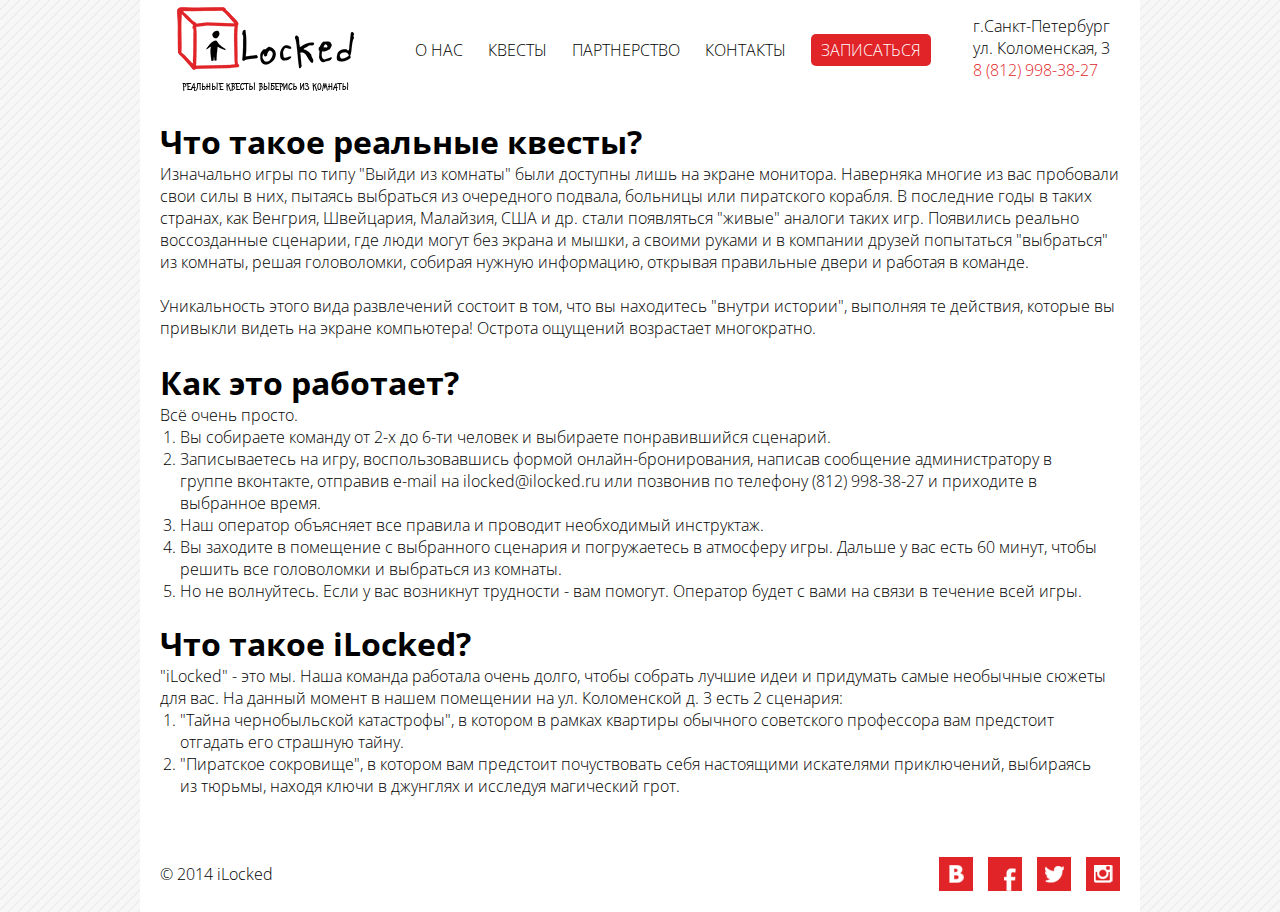
==== about.html @ a3a87076 "2" ====
<!DOCTYPE html>
<html>
<head>
	<meta http-equiv="Content-Type" content="text/html; charset=UTF-8">
	<title>iLocked - реальные квесты</title>

	<meta property="og:title" content="iLocked"/>
	<meta property="og:type" content="website"/>
	<meta property="og:url" content="http://www.ilocked.ru/"/>
	<meta property="og:site_name" content="iLocked"/>
	<meta property="og:description" content="ilocked - реальные квесты"/>

	<meta name="SKYPE_TOOLBAR" content="SKYPE_TOOLBAR_PARSER_COMPATIBLE"/>

	<meta name="title" content="iLocked - реальные квесты" />
	<meta name="keywords" content="escape game, escape room, exit game, quest, выйди из комнаты, интеллектуальные игры в санкт-петербурге, квесты, квесты оффлайн, спб, развлечения, реальные квесты питер, эскейпрум, выйти из комнаты, выбраться из комнаты, побег из комнаты, эскейп рум"/>
	<meta name="description" content="iLocked - реальные квесты выберись из комнаты"/>

	<meta name="viewport" content="width=device-width" />
	<meta name="robots" content="index, follow" />
	<meta name="revisit" content="7" />
	<meta name="document-state" content="dynamic" />
	<meta http-equiv="content-language" content="ru" />
	<meta http-equiv="X-UA-Compatible" content="IE=edge,chrome=1" />

	<link rel="canonical" href="http://www.ilocked.ru/"/>
	<link rel="shortcut icon" href="./img/fav.ico" type="image/png"/>
	<link href="./css/main.css" media="screen" rel="stylesheet" type="text/css">
 </head>
<body>
<div class="main">
	<div class="header">
		<div class="logo"></div>
		<div class="topmenu">
			<ul>
				<li class="menuitem"><a href="./about.html">о нас</a></li>
				<li class="menuitem"><a href="./quests.html">квесты</a></li>
				<li class="menuitem"><a href="./partner.html">партнерство</a></li>
				<li class="menuitem"><a href="./contacts.html">контакты</a></li>
				<li class="menuitem"><a class="booking" href="./booking.html">записаться</a></li>
			</ul>
		</div>
		<div class="topinfo">
			<p>г.Санкт-Петербург</p>
			<p>ул. Коломенская, 3</p>
			<p class="red">8 (812) 998-38-27</p>
		</div>
	</div>
	<div class="content">
		<div class="underconstraction"></div>
		<div class="about-text">
			<h1>Что такое реальные квесты?</h1>
			<p>Изначально игры по типу "Выйди из комнаты" были доступны лишь на экране монитора. Наверняка многие из вас пробовали свои силы в них, пытаясь выбраться из очередного подвала, больницы или пиратского корабля. В последние годы в таких странах, как Венгрия, Швейцария, Малайзия, США и др. стали появляться "живые" аналоги таких игр. Появились реально воссозданные сценарии, где люди могут без экрана и мышки, а своими руками и в компании друзей попытаться "выбраться" из комнаты, решая головоломки, собирая нужную информацию, открывая правильные двери и работая в команде.</p><br>
			<p>Уникальность этого вида развлечений состоит в том, что вы находитесь "внутри истории", выполняя те действия, которые вы привыкли видеть на экране компьютера! Острота ощущений возрастает многократно.</p><br>
			<h1>Как это работает?</h1>
			Всё очень просто.
			<ol>
			<li>Вы собираете команду от 2-х до 6-ти человек и выбираете понравившийся сценарий.</li>
			<li>Записываетесь на игру, воспользовавшись формой онлайн-бронирования, написав сообщение администратору в группе вконтакте, отправив e-mail на ilocked@ilocked.ru или позвонив по телефону (812) 998-38-27 и приходите в выбранное время.</li>
			<li>Наш оператор объясняет все правила и проводит необходимый инструктаж.</li>
			<li>Вы заходите в помещение с выбранного сценария и погружаетесь в атмосферу игры. Дальше у вас есть 60 минут, чтобы решить все головоломки и выбраться из комнаты.</li>
			<li>Но не волнуйтесь. Если у вас возникнут трудности - вам помогут. Оператор будет с вами на связи в течение всей игры.</li>
			</ol>
			<h1>Что такое iLocked?</h1>
			"iLocked" - это мы.
			Наша команда работала очень долго, чтобы собрать лучшие идеи и придумать самые необычные сюжеты для вас. На данный момент в нашем помещении на ул. Коломенской д. 3 есть 2 сценария:
			<ol>
			<li>"Тайна чернобыльской катастрофы", в котором в рамках квартиры обычного советского профессора вам предстоит отгадать его страшную тайну.</li>
			<li>"Пиратское сокровище", в котором вам предстоит почуствовать себя настоящими искателями приключений, выбираясь из тюрьмы, находя ключи в джунглях и исследуя магический грот.</li>
			</ol>
		</div>
	</div>
	<div class="footer">
		© 2014 iLocked
		<a href="http://instagram.com/ilockedru"><img src="./img/inst.png"></a>
		<a href="https://twitter.com/ilockedru"><img src="./img/tw.png"></a>
		<a href="https://www.facebook.com/pages/ILocked-real-life-quests-%D1%80%D0%B5%D0%B0%D0%BB%D1%8C%D0%BD%D1%8B%D0%B5-%D0%BA%D0%B2%D0%B5%D1%81%D1%82%D1%8B/686473231415790"><img src="./img/fb.png"></a>
		<a href="http://vk.com/ilockedru"><img src="./img/vk.png"></a>
	</div>
</div>
</body>
</html>
---- css/main.css ----
@import url(http://fonts.googleapis.com/css?family=Open+Sans:300,400&subset=latin,cyrillic,cyrillic-ext);
@import url(http://fonts.googleapis.com/css?family=Open+Sans+Condensed:300,300italic,700&subset=latin,cyrillic-ext,cyrillic);

* {
	margin: 0;
	padding: 0;
}
body {
	font-size: 12pt;
	font-family: 'Open Sans', sans-serif;
	font-weight: 300;
	background: url(../img/bg.png) repeat;
}
.main {
	margin: 0px auto;
	width: 1000px;
	position: relative;
	background: #fff;
	min-width: 1000px;
}
.header {
	background-color: #fff;
	width: 100%;
	overflow: hidden;
}
.logo {
	float: left;
	margin-left: 30px;
	height: 100px;
	width: 190px;
	background: url(../img/logo.png) no-repeat center;
}
.topmenu {
	margin-left: 30px;
	float: left;
}
.menuitem {
	float: left;
	list-style: none;
	margin-left: 25px;
	line-height: 100px;
}
.menuitem a {
	text-decoration: none;
	color: #000;
	text-transform: uppercase;
}
.menuitem a:hover {
	text-decoration: underline;
}
.menuitem > .booking {
	background: #e12428;
	border-radius: 5px;
	padding: 5px 10px;
	line-height: 20px;
	color: #fff;
}
.topinfo {
	float: right;
	margin-right: 30px;
	margin-top: 15px;
}
.red {
	color: #e12428;
}

.content-main {
	width: 100%;
	height: 550px;
	background: url(../img/main_big_pic.png) no-repeat;
	background-position: center;
	background-size: 1000px auto;
}
.main-banner {
	float: left;
	width: 350px;
	height: 250px;
	text-align: center;
	margin: 150px auto auto 30px;
}
.main-banner a {
	background: #e12428;
	border-radius: 10px;
	padding: 10px 20px;
	line-height: 40px;
	color: #fff;
	font-size: x-large;
	text-transform: uppercase;
	text-decoration: none;
	position: relative;
	top: 50px;
}

.content {
	width: 100%;
	background: #fff;
	text-align: left;
	background-size: 1000px auto;
}
.about-text {
	padding: 20px;
}
.about-text ol {
	padding: inherit;
	padding-top: 0;
}

.footer {
	padding: 20px;
	height: 35px;
	line-height: 35px;
	text-align: left;
}
.footer a {
	float: right;
	padding-right: 15px;
}
.footer a:first-of-type {
	padding-right: 0px;
}
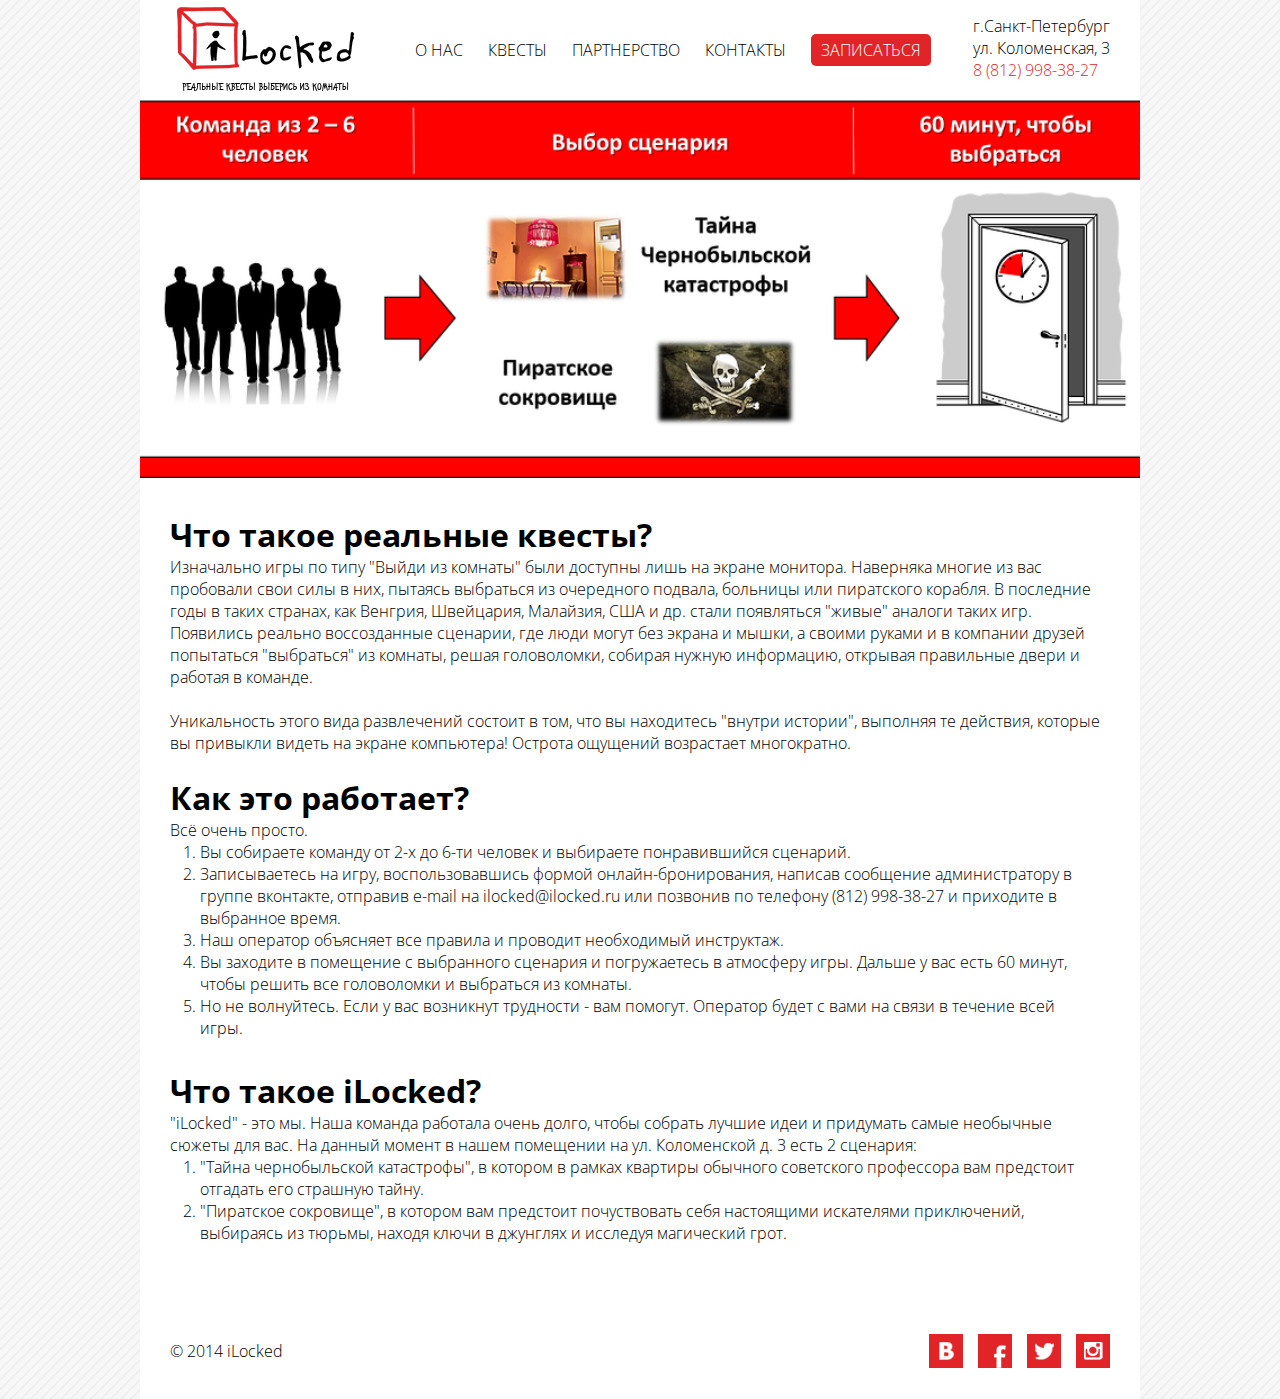
==== commit 6fdf690d: "4" ====
--- a/about.html
+++ b/about.html
@@ -47,7 +47,9 @@
 		</div>
 	</div>
 	<div class="content">
-		<div class="underconstraction"></div>
+		<div class="underconstraction">
+			<img src="./img/scheme.png" width="1000px">
+		</div>
 		<div class="about-text">
 			<h1>Что такое реальные квесты?</h1>
 			<p>Изначально игры по типу "Выйди из комнаты" были доступны лишь на экране монитора. Наверняка многие из вас пробовали свои силы в них, пытаясь выбраться из очередного подвала, больницы или пиратского корабля. В последние годы в таких странах, как Венгрия, Швейцария, Малайзия, США и др. стали появляться "живые" аналоги таких игр. Появились реально воссозданные сценарии, где люди могут без экрана и мышки, а своими руками и в компании друзей попытаться "выбраться" из комнаты, решая головоломки, собирая нужную информацию, открывая правильные двери и работая в команде.</p><br>
--- a/css/main.css
+++ b/css/main.css
@@ -98,15 +98,32 @@
 	background-size: 1000px auto;
 }
 .about-text {
-	padding: 20px;
+	padding: 30px;
 }
 .about-text ol {
 	padding: inherit;
 	padding-top: 0;
 }
+.quests-gallery {
+	padding: 0 30px;
+	text-align: left;
+	overflow: auto;
+}
+.img-left {
+	float: left;
+	padding: 15px 30px 15px 0;
+}
+.img-right {
+	float: right;
+	padding: 15px 0 15px 30px;
+}
+#map_canvas {
+    width: 1000px;
+    height: 350px;
+}
 
 .footer {
-	padding: 20px;
+	padding: 30px;
 	height: 35px;
 	line-height: 35px;
 	text-align: left;
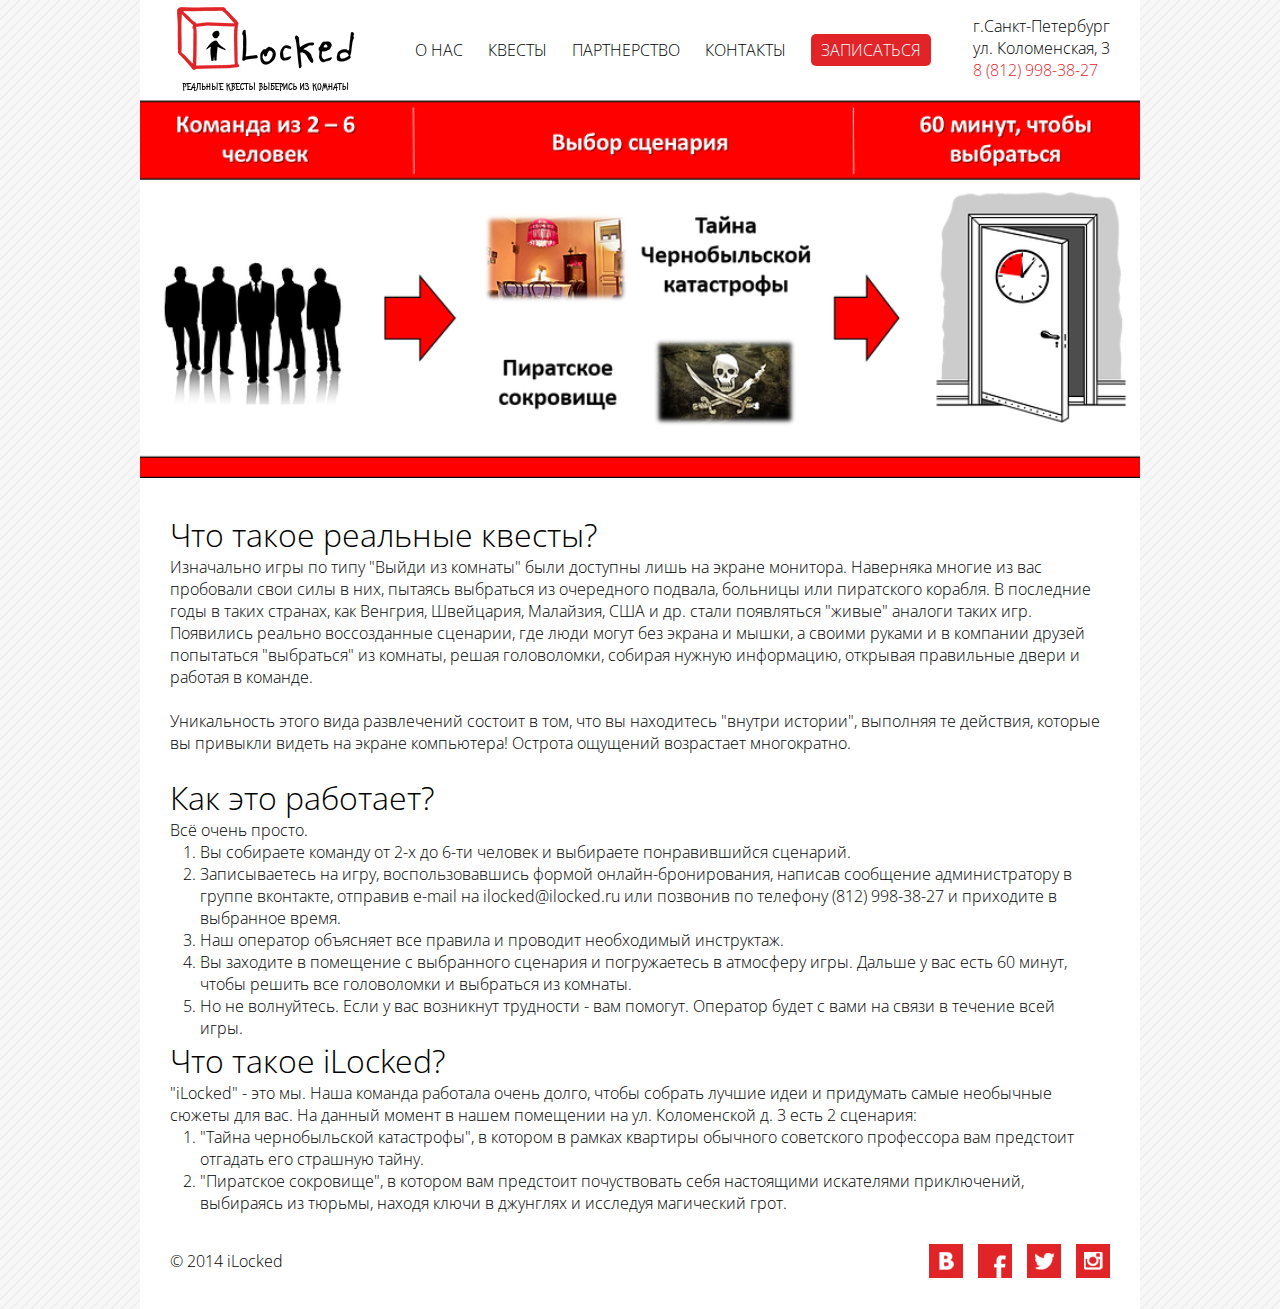
==== commit 135facb0: "8" ====
--- a/about.html
+++ b/about.html
@@ -30,7 +30,7 @@
 <body>
 <div class="main">
 	<div class="header">
-		<div class="logo"></div>
+		<div class="logo" onclick="location.href='./index.html'"></div>
 		<div class="topmenu">
 			<ul>
 				<li class="menuitem"><a href="./about.html">о нас</a></li>
--- a/css/main.css
+++ b/css/main.css
@@ -11,6 +11,10 @@
 	font-weight: 300;
 	background: url(../img/bg.png) repeat;
 }
+h1 {
+	font-weight: 300;
+}
+
 .main {
 	margin: 0px auto;
 	width: 1000px;
@@ -29,6 +33,7 @@
 	height: 100px;
 	width: 190px;
 	background: url(../img/logo.png) no-repeat center;
+	cursor: pointer;
 }
 .topmenu {
 	margin-left: 30px;
@@ -98,28 +103,151 @@
 	background-size: 1000px auto;
 }
 .about-text {
-	padding: 30px;
-}
-.about-text ol {
+	padding: 30px 30px 0px 30px;
+}
+.about-text ol, ul {
 	padding: inherit;
 	padding-top: 0;
 }
+
 .quests-gallery {
 	padding: 0 30px;
 	text-align: left;
 	overflow: auto;
 }
-.img-left {
-	float: left;
-	padding: 15px 30px 15px 0;
-}
-.img-right {
+.left {
+	float: left;
+}
+.right {
 	float: right;
-	padding: 15px 0 15px 30px;
+}
+.quests-preview-container {
+	width: 450px;
+	height: 300px;
+	position: relative;
+	margin-top: 30px;
+	z-index: 0;
+	cursor: pointer;
+}
+.quests-chernobyl:before {
+	content: "";
+	position: relative;
+	z-index: -1;
+	display: block;
+	background: url(http://cs620519.vk.me/v620519916/1405/O_xQewYS6rc.jpg) center no-repeat;
+	width: 450px;
+	height: 300px;
+	background-size: 450px auto;
+
+	filter: blur(1px); 
+	-webkit-filter: blur(1px); 
+	-moz-filter: blur(1px);
+	-o-filter: blur(1px); 
+	-ms-filter: blur(1px);
+	filter: url(../img/blur.svg#blur);
+	filter:progid:DXImageTransform.Microsoft.Blur(PixelRadius='1');
+}
+.quests-pirates:before {
+	content: "";
+	position: relative;
+	z-index: -1;
+	display: block;
+	background: url(http://cs619931.vk.me/v619931916/2a4c/KS0vwhFpjvA.jpg) center no-repeat;
+	width: 450px;
+	height: 300px;
+	background-size: 450px auto;
+
+	filter: blur(1px); 
+	-webkit-filter: blur(1px); 
+	-moz-filter: blur(1px);
+	-o-filter: blur(1px); 
+	-ms-filter: blur(1px);
+	filter: url(../img/blur.svg#blur);
+	filter:progid:DXImageTransform.Microsoft.Blur(PixelRadius='1');
+}
+.quests-saw:before {
+	content: "";
+	position: relative;
+	z-index: -1;
+	display: block;
+	background: url(http://cs540103.vk.me/c616528/v616528916/d595/JKhp8Gmlqbg.jpg) center no-repeat;
+	width: 450px;
+	height: 300px;
+	background-size: 450px auto;
+
+	filter: blur(1px); 
+	-webkit-filter: blur(1px); 
+	-moz-filter: blur(1px);
+	-o-filter: blur(1px); 
+	-ms-filter: blur(1px);
+	filter: url(../img/blur.svg#blur);
+	filter:progid:DXImageTransform.Microsoft.Blur(PixelRadius='1');
+}
+.quests-startup {
+	background: url(../img/startup.png) center no-repeat;
+	background-size: auto 300px;
+}
+
+.quests-info {
+	padding: 0px 0px 15px 15px;
+	font-weight: 300;
+	width: 300px;
+	color: #fff;
+	position: absolute;
+	bottom: 0px;
+	left: 0px;
+}
+.quests-info a {
+	background: #e12428;
+	border-radius: 10px;
+	padding: 5px 10px;
+	line-height: 40px;
+	color: #fff;
+	font-size: large;
+	text-transform: uppercase;
+	text-decoration: none;
+}
+
+.map-container {
+    padding-top: 30px;
 }
 #map_canvas {
     width: 1000px;
     height: 350px;
+}
+
+.quest-pic-chernobyl {
+	background: url(http://cs620519.vk.me/v620519916/1405/O_xQewYS6rc.jpg) center no-repeat;
+	background-size: 1000px auto;
+	width: 1000px;
+	height: 665px;
+	position: relative;
+}
+.quest-pic-pirates {
+	background: url(http://cs619931.vk.me/v619931916/2a4c/KS0vwhFpjvA.jpg) center no-repeat;
+	background-size: 1000px auto;
+	width: 1000px;
+	height: 665px;
+	position: relative;
+}
+.quest-info {
+	padding: 20px 0px 10px 30px;
+	background: rgba(255,255,255,0.6);
+	font-weight: 300;
+	width: 300px;
+	position: absolute;
+	bottom: 0px;
+	left: 0px;
+}
+.quest-info a {
+	background: #e12428;
+	border-radius: 10px;
+	padding: 10px 20px;
+	line-height: 70px;
+	color: #fff;
+	font-size: x-large;
+	text-transform: uppercase;
+	text-decoration: none;
 }
 
 .footer {
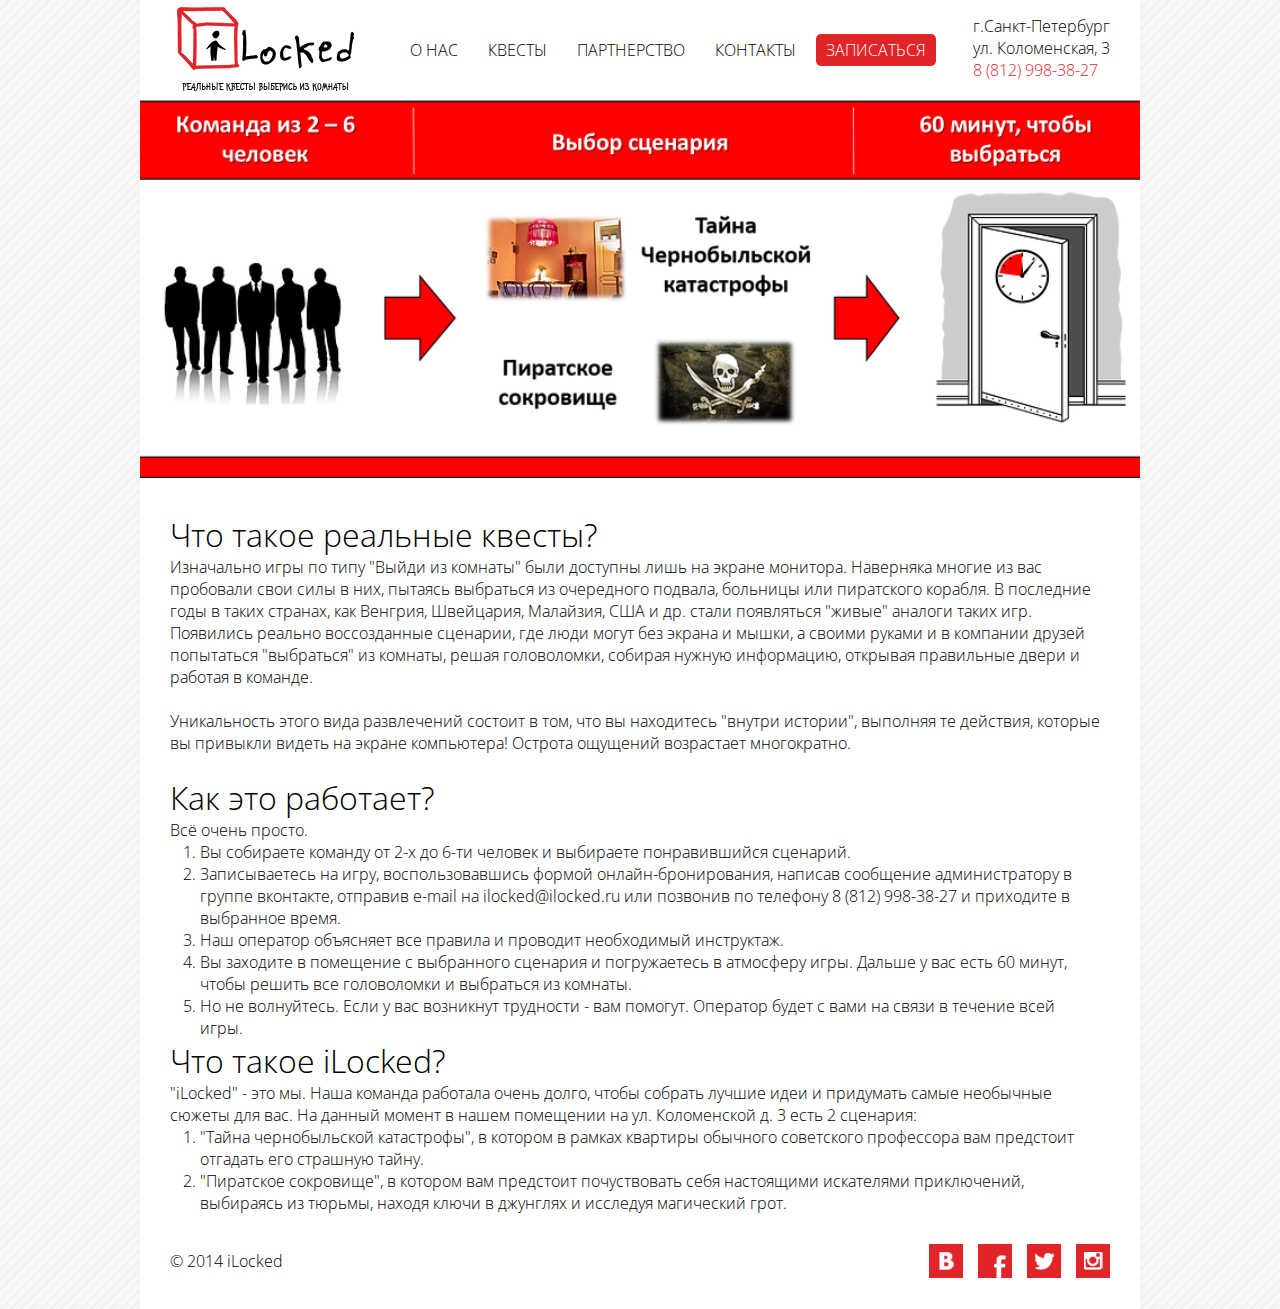
==== commit fdfe4f64: "9" ====
--- a/about.html
+++ b/about.html
@@ -43,7 +43,7 @@
 		<div class="topinfo">
 			<p>г.Санкт-Петербург</p>
 			<p>ул. Коломенская, 3</p>
-			<p class="red">8 (812) 998-38-27</p>
+			<p class="red"><tel>8 (812) 998-38-27</tel></p>
 		</div>
 	</div>
 	<div class="content">
@@ -58,7 +58,7 @@
 			Всё очень просто.
 			<ol>
 			<li>Вы собираете команду от 2-х до 6-ти человек и выбираете понравившийся сценарий.</li>
-			<li>Записываетесь на игру, воспользовавшись формой онлайн-бронирования, написав сообщение администратору в группе вконтакте, отправив e-mail на ilocked@ilocked.ru или позвонив по телефону (812) 998-38-27 и приходите в выбранное время.</li>
+			<li>Записываетесь на игру, воспользовавшись формой онлайн-бронирования, написав сообщение администратору в группе вконтакте, отправив e-mail на ilocked@ilocked.ru или позвонив по телефону <tel>8 (812) 998-38-27</tel> и приходите в выбранное время.</li>
 			<li>Наш оператор объясняет все правила и проводит необходимый инструктаж.</li>
 			<li>Вы заходите в помещение с выбранного сценария и погружаетесь в атмосферу игры. Дальше у вас есть 60 минут, чтобы решить все головоломки и выбраться из комнаты.</li>
 			<li>Но не волнуйтесь. Если у вас возникнут трудности - вам помогут. Оператор будет с вами на связи в течение всей игры.</li>
@@ -74,10 +74,10 @@
 	</div>
 	<div class="footer">
 		© 2014 iLocked
-		<a href="http://instagram.com/ilockedru"><img src="./img/inst.png"></a>
-		<a href="https://twitter.com/ilockedru"><img src="./img/tw.png"></a>
-		<a href="https://www.facebook.com/pages/ILocked-real-life-quests-%D1%80%D0%B5%D0%B0%D0%BB%D1%8C%D0%BD%D1%8B%D0%B5-%D0%BA%D0%B2%D0%B5%D1%81%D1%82%D1%8B/686473231415790"><img src="./img/fb.png"></a>
-		<a href="http://vk.com/ilockedru"><img src="./img/vk.png"></a>
+		<a href="http://instagram.com/ilockedru" target=_blank ><img src="./img/inst.png"></a>
+		<a href="https://twitter.com/ilockedru" target=_blank ><img src="./img/tw.png"></a>
+		<a href="https://www.facebook.com/pages/ILocked-real-life-quests-%D1%80%D0%B5%D0%B0%D0%BB%D1%8C%D0%BD%D1%8B%D0%B5-%D0%BA%D0%B2%D0%B5%D1%81%D1%82%D1%8B/686473231415790" target=_blank ><img src="./img/fb.png"></a>
+		<a href="http://vk.com/ilockedru" target=_blank ><img src="./img/vk.png"></a>
 	</div>
 </div>
 </body>
--- a/css/main.css
+++ b/css/main.css
@@ -42,16 +42,24 @@
 .menuitem {
 	float: left;
 	list-style: none;
-	margin-left: 25px;
+	margin-left: 10px;
 	line-height: 100px;
 }
 .menuitem a {
 	text-decoration: none;
 	color: #000;
 	text-transform: uppercase;
+	background: #fff;
+	border-radius: 5px;
+	padding: 5px 10px;
+	line-height: 20px;
 }
 .menuitem a:hover {
-	text-decoration: underline;
+	background: #e12428;
+	border-radius: 5px;
+	padding: 5px 10px;
+	line-height: 20px;
+	color: #fff;
 }
 .menuitem > .booking {
 	background: #e12428;
@@ -100,7 +108,12 @@
 	width: 100%;
 	background: #fff;
 	text-align: left;
-	background-size: 1000px auto;
+}
+.content-booking {
+	background: #fff;
+	text-align: left;
+	padding: 0px 30px;
+	overflow: hidden;
 }
 .about-text {
 	padding: 30px 30px 0px 30px;
@@ -191,7 +204,6 @@
 .quests-info {
 	padding: 0px 0px 15px 15px;
 	font-weight: 300;
-	width: 300px;
 	color: #fff;
 	position: absolute;
 	bottom: 0px;
@@ -231,10 +243,9 @@
 	position: relative;
 }
 .quest-info {
-	padding: 20px 0px 10px 30px;
+	padding: 20px 30px 10px 30px;
 	background: rgba(255,255,255,0.6);
 	font-weight: 300;
-	width: 300px;
 	position: absolute;
 	bottom: 0px;
 	left: 0px;
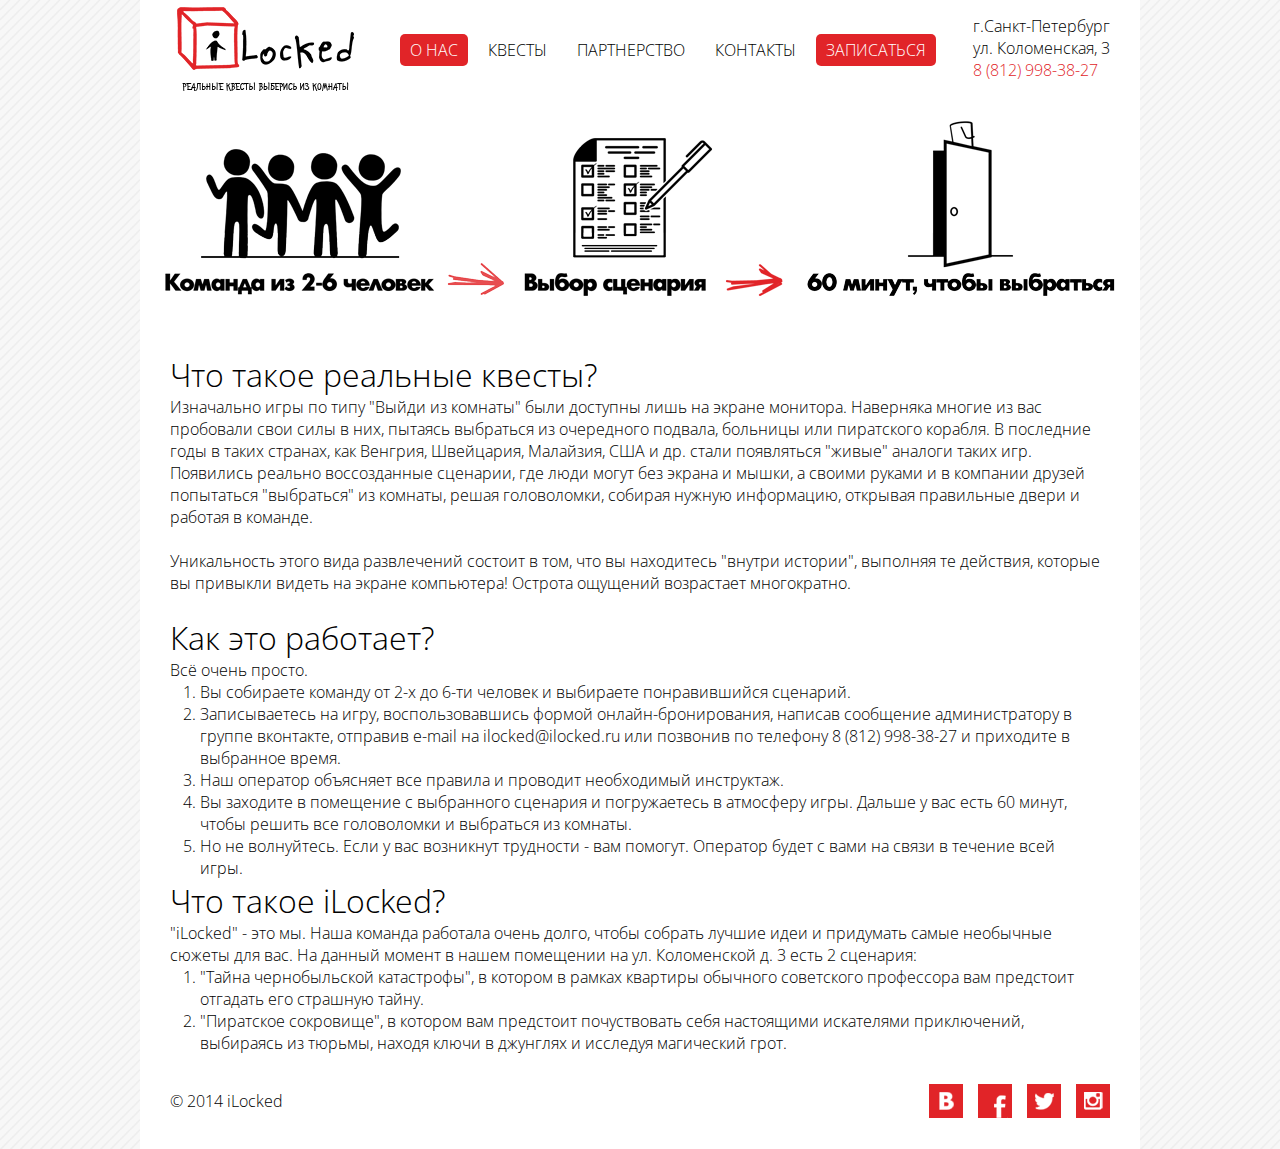
==== commit e8e6cf03: "14.1" ====
--- a/about.html
+++ b/about.html
@@ -33,7 +33,7 @@
 		<div class="logo" onclick="location.href='./index.html'"></div>
 		<div class="topmenu">
 			<ul>
-				<li class="menuitem"><a href="./about.html">о нас</a></li>
+				<li class="menuitem"><a class="booking" href="./about.html">о нас</a></li>
 				<li class="menuitem"><a href="./quests.html">квесты</a></li>
 				<li class="menuitem"><a href="./partner.html">партнерство</a></li>
 				<li class="menuitem"><a href="./contacts.html">контакты</a></li>
--- a/css/main.css
+++ b/css/main.css
@@ -83,6 +83,7 @@
 	background: url(../img/main_big_pic.png) no-repeat;
 	background-position: center;
 	background-size: 1000px auto;
+	position: relative;
 }
 .main-banner {
 	float: left;
@@ -103,6 +104,19 @@
 	position: relative;
 	top: 50px;
 }
+#video {
+	display: none;
+	width: 1000px;
+	height: 550px;
+}
+.playvideo {
+	position: absolute;
+	top: 230px;
+	right: 250px;
+	width: 70px;
+	height: 70px;
+	cursor: pointer;
+}
 
 .content {
 	width: 100%;
@@ -139,73 +153,40 @@
 	height: 300px;
 	position: relative;
 	margin-top: 30px;
-	z-index: 0;
 	cursor: pointer;
 }
-.quests-chernobyl:before {
-	content: "";
-	position: relative;
-	z-index: -1;
-	display: block;
-	background: url(http://cs620519.vk.me/v620519916/1405/O_xQewYS6rc.jpg) center no-repeat;
-	width: 450px;
-	height: 300px;
-	background-size: 450px auto;
-
-	filter: blur(1px); 
-	-webkit-filter: blur(1px); 
-	-moz-filter: blur(1px);
-	-o-filter: blur(1px); 
-	-ms-filter: blur(1px);
-	filter: url(../img/blur.svg#blur);
-	filter:progid:DXImageTransform.Microsoft.Blur(PixelRadius='1');
-}
-.quests-pirates:before {
-	content: "";
-	position: relative;
-	z-index: -1;
-	display: block;
-	background: url(http://cs619931.vk.me/v619931916/2a4c/KS0vwhFpjvA.jpg) center no-repeat;
-	width: 450px;
-	height: 300px;
-	background-size: 450px auto;
-
-	filter: blur(1px); 
-	-webkit-filter: blur(1px); 
-	-moz-filter: blur(1px);
-	-o-filter: blur(1px); 
-	-ms-filter: blur(1px);
-	filter: url(../img/blur.svg#blur);
-	filter:progid:DXImageTransform.Microsoft.Blur(PixelRadius='1');
-}
-.quests-saw:before {
-	content: "";
-	position: relative;
-	z-index: -1;
-	display: block;
-	background: url(http://cs540103.vk.me/c616528/v616528916/d595/JKhp8Gmlqbg.jpg) center no-repeat;
-	width: 450px;
-	height: 300px;
-	background-size: 450px auto;
-
-	filter: blur(1px); 
-	-webkit-filter: blur(1px); 
-	-moz-filter: blur(1px);
-	-o-filter: blur(1px); 
-	-ms-filter: blur(1px);
-	filter: url(../img/blur.svg#blur);
-	filter:progid:DXImageTransform.Microsoft.Blur(PixelRadius='1');
+.quests-chernobyl {
+	background: url(../img/chernobyl_blur.png) center no-repeat;
+}
+.quests-chernobyl.over {
+	background: url(../img/chernobyl.jpg) center no-repeat;
+}
+.quests-pirates {
+	background: url(../img/pirates_blur.png) center no-repeat;
+}
+.quests-pirates.over {
+	background: url(../img/pirates.jpg) center no-repeat;
+}
+.quests-saw {
+	background: url(../img/saw_blur.png) center no-repeat;
+}
+.quests-saw.over {
+	background: url(../img/saw.jpg) center no-repeat;
 }
 .quests-startup {
+	background: url(../img/startup_blur.png) center no-repeat;
+}
+.quests-startup.over {
 	background: url(../img/startup.png) center no-repeat;
-	background-size: auto 300px;
 }
 
 .quests-info {
-	padding: 0px 0px 15px 15px;
-	font-weight: 300;
-	color: #fff;
-	position: absolute;
+	padding: 15px 0px;
+	font-weight: 300;
+	color: #fff;
+	position: absolute;
+	background-color: rgba(0,0,0,0.5);
+	width: 100%;
 	bottom: 0px;
 	left: 0px;
 }
@@ -218,6 +199,9 @@
 	font-size: large;
 	text-transform: uppercase;
 	text-decoration: none;
+}
+.quests-info-text {
+	padding-left: 15px;
 }
 
 .map-container {
@@ -229,19 +213,36 @@
 }
 
 .quest-pic-chernobyl {
-	background: url(http://cs620519.vk.me/v620519916/1405/O_xQewYS6rc.jpg) center no-repeat;
 	background-size: 1000px auto;
 	width: 1000px;
 	height: 665px;
 	position: relative;
 }
 .quest-pic-pirates {
-	background: url(http://cs619931.vk.me/v619931916/2a4c/KS0vwhFpjvA.jpg) center no-repeat;
 	background-size: 1000px auto;
 	width: 1000px;
 	height: 665px;
 	position: relative;
 }
+#photogallery {
+	width: 1000px;
+	height: 665px;
+	position: absolute;
+	top: 0;
+	left: 0;
+}
+#photogallery img{
+	position:absolute;
+	z-index:1;
+	width: 1000px;
+	height: 665px;
+}
+#photogallery img.active{
+	z-index:3;
+	width: 1000px;
+	height: 665px;
+}
+
 .quest-info {
 	padding: 20px 30px 10px 30px;
 	background: rgba(255,255,255,0.6);
@@ -249,6 +250,7 @@
 	position: absolute;
 	bottom: 0px;
 	left: 0px;
+	z-index: 10;
 }
 .quest-info a {
 	background: #e12428;
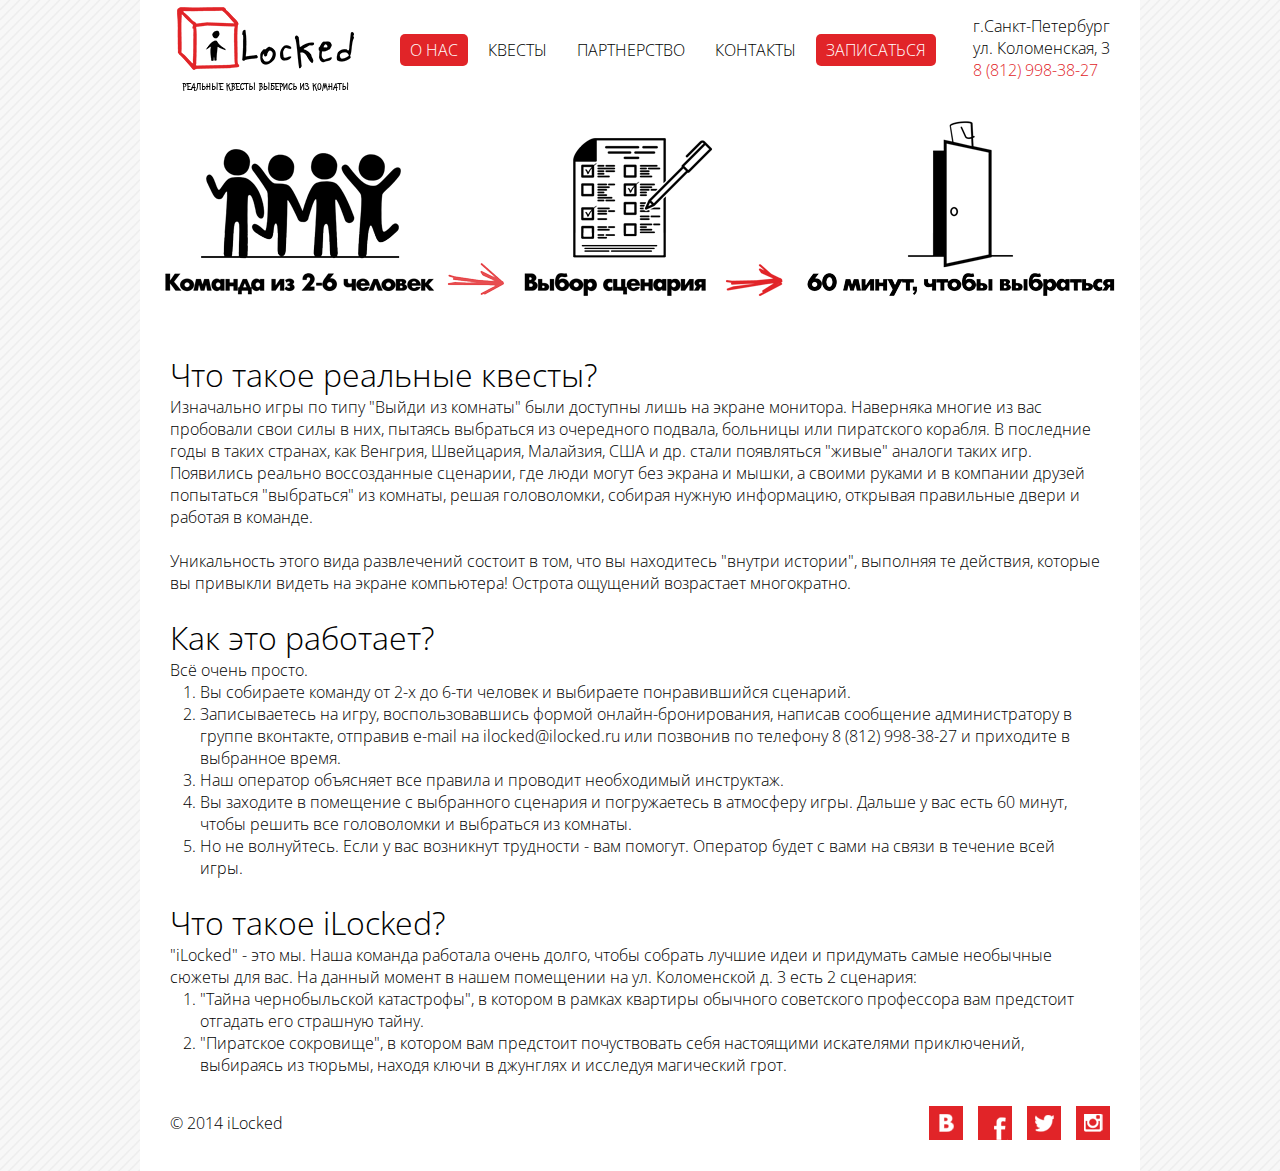
==== commit e32212a0: "15" ====
--- a/about.html
+++ b/about.html
@@ -62,7 +62,7 @@
 			<li>Наш оператор объясняет все правила и проводит необходимый инструктаж.</li>
 			<li>Вы заходите в помещение с выбранного сценария и погружаетесь в атмосферу игры. Дальше у вас есть 60 минут, чтобы решить все головоломки и выбраться из комнаты.</li>
 			<li>Но не волнуйтесь. Если у вас возникнут трудности - вам помогут. Оператор будет с вами на связи в течение всей игры.</li>
-			</ol>
+			</ol><br>
 			<h1>Что такое iLocked?</h1>
 			"iLocked" - это мы.
 			Наша команда работала очень долго, чтобы собрать лучшие идеи и придумать самые необычные сюжеты для вас. На данный момент в нашем помещении на ул. Коломенской д. 3 есть 2 сценария:
--- a/css/main.css
+++ b/css/main.css
@@ -87,7 +87,7 @@
 }
 .main-banner {
 	float: left;
-	width: 350px;
+	width: 380px;
 	height: 250px;
 	text-align: center;
 	margin: 150px auto auto 30px;
